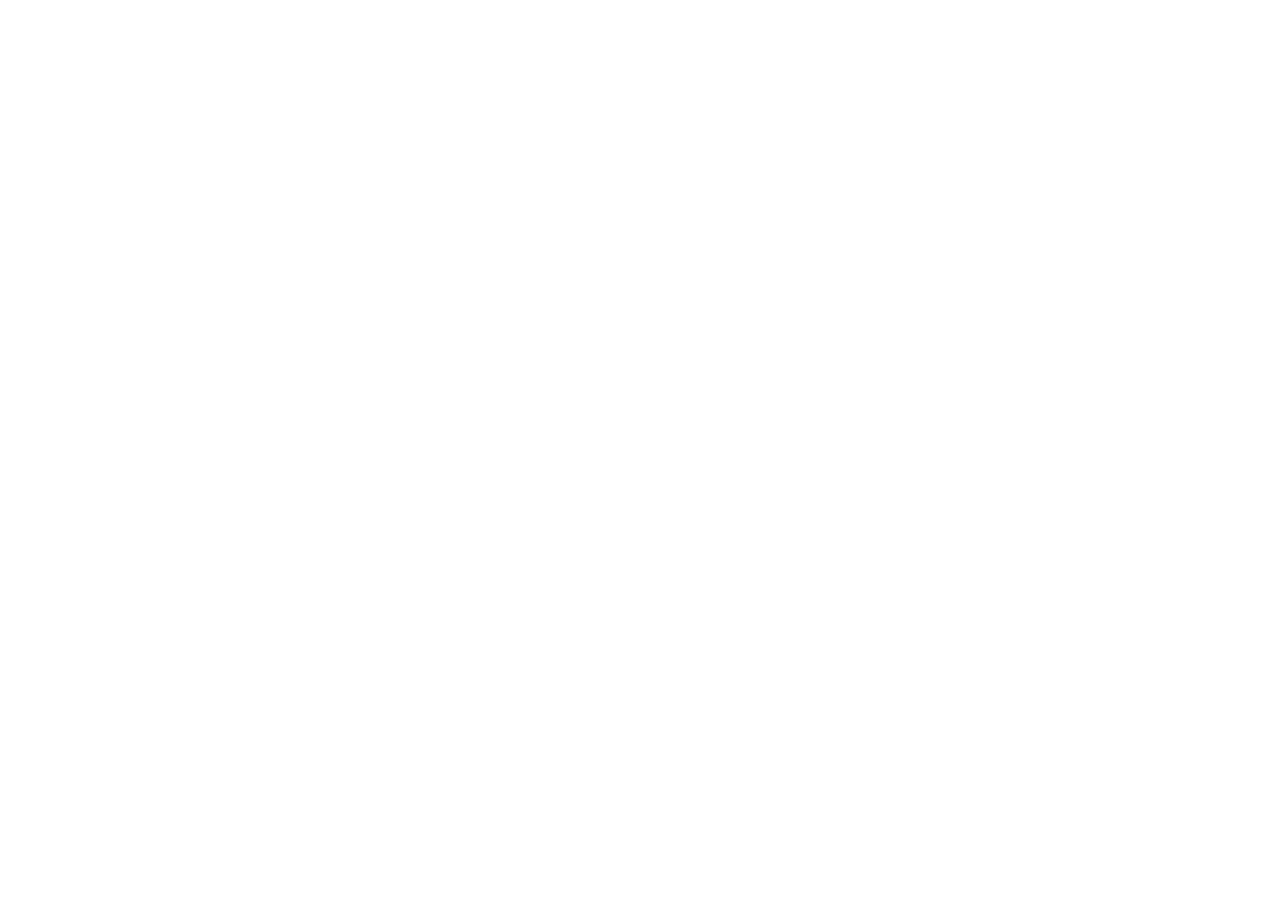
==== index.html @ f8c86032 "Add: Project scaffolding" ====
<!DOCTYPE html>
<html lang="en">
<head>
    <meta charset="UTF-8">
    <meta http-equiv="X-UA-Compatible" content="IE=edge">
    <meta name="viewport" content="width=device-width, initial-scale=1.0">
    <title>Our Team</title>
    <!-- Custom Styles -->
    <link rel="stylesheet" href="css/style.css">
    <!-- Bootstrap -->
    <link href="https://cdn.jsdelivr.net/npm/bootstrap@5.3.0-alpha1/dist/css/bootstrap.min.css" rel="stylesheet" integrity="sha384-GLhlTQ8iRABdZLl6O3oVMWSktQOp6b7In1Zl3/Jr59b6EGGoI1aFkw7cmDA6j6gD" crossorigin="anonymous">
</head>
<body>
    
    <script src="js/script.js"></script>
</body>
</html>
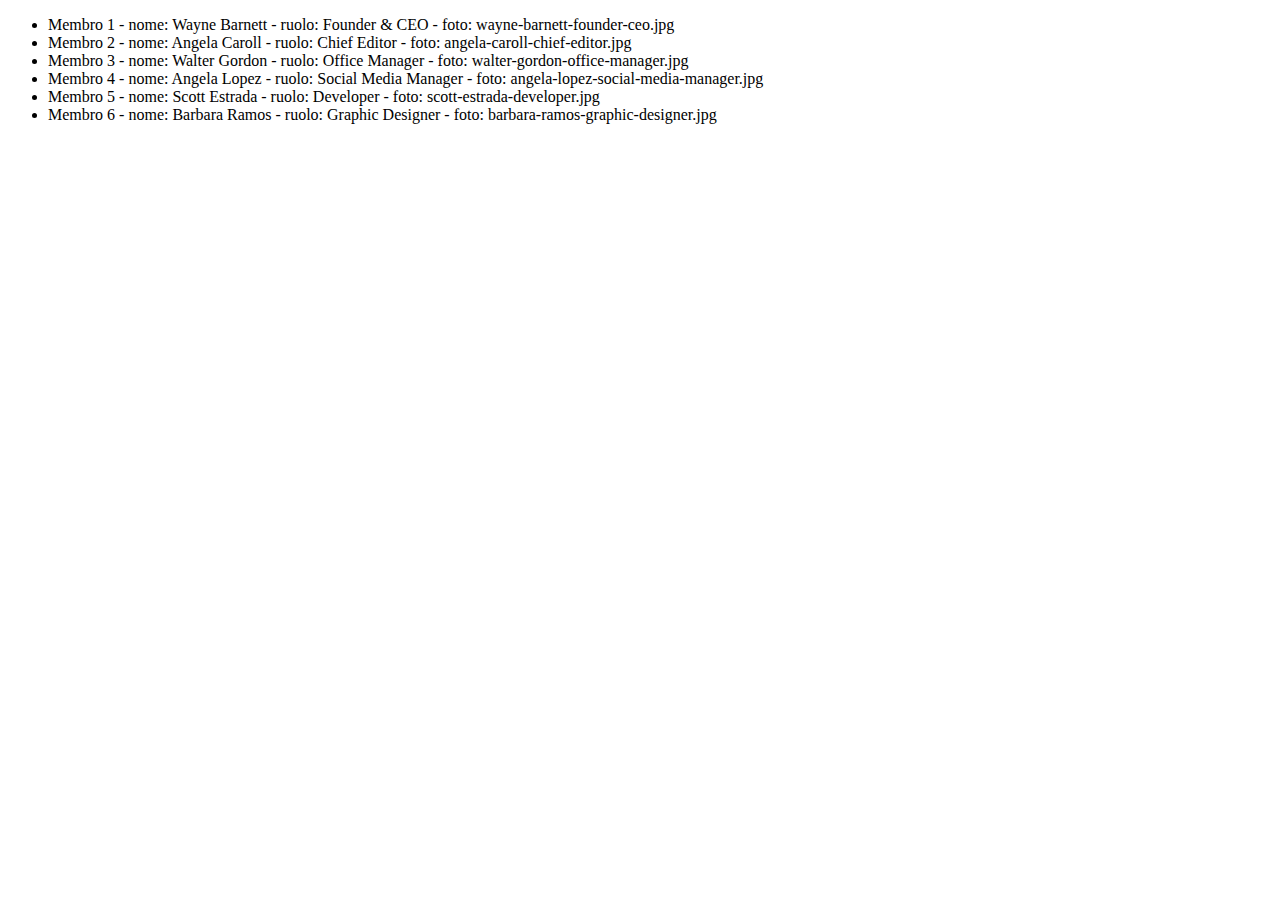
==== commit 0f2cacfe: "Add: print members infos on console and on DOM" ====
--- a/index.html
+++ b/index.html
@@ -11,7 +11,9 @@
     <link href="https://cdn.jsdelivr.net/npm/bootstrap@5.3.0-alpha1/dist/css/bootstrap.min.css" rel="stylesheet" integrity="sha384-GLhlTQ8iRABdZLl6O3oVMWSktQOp6b7In1Zl3/Jr59b6EGGoI1aFkw7cmDA6j6gD" crossorigin="anonymous">
 </head>
 <body>
-    
+    <ul class="team">
+
+    </ul>
     <script src="js/script.js"></script>
 </body>
 </html>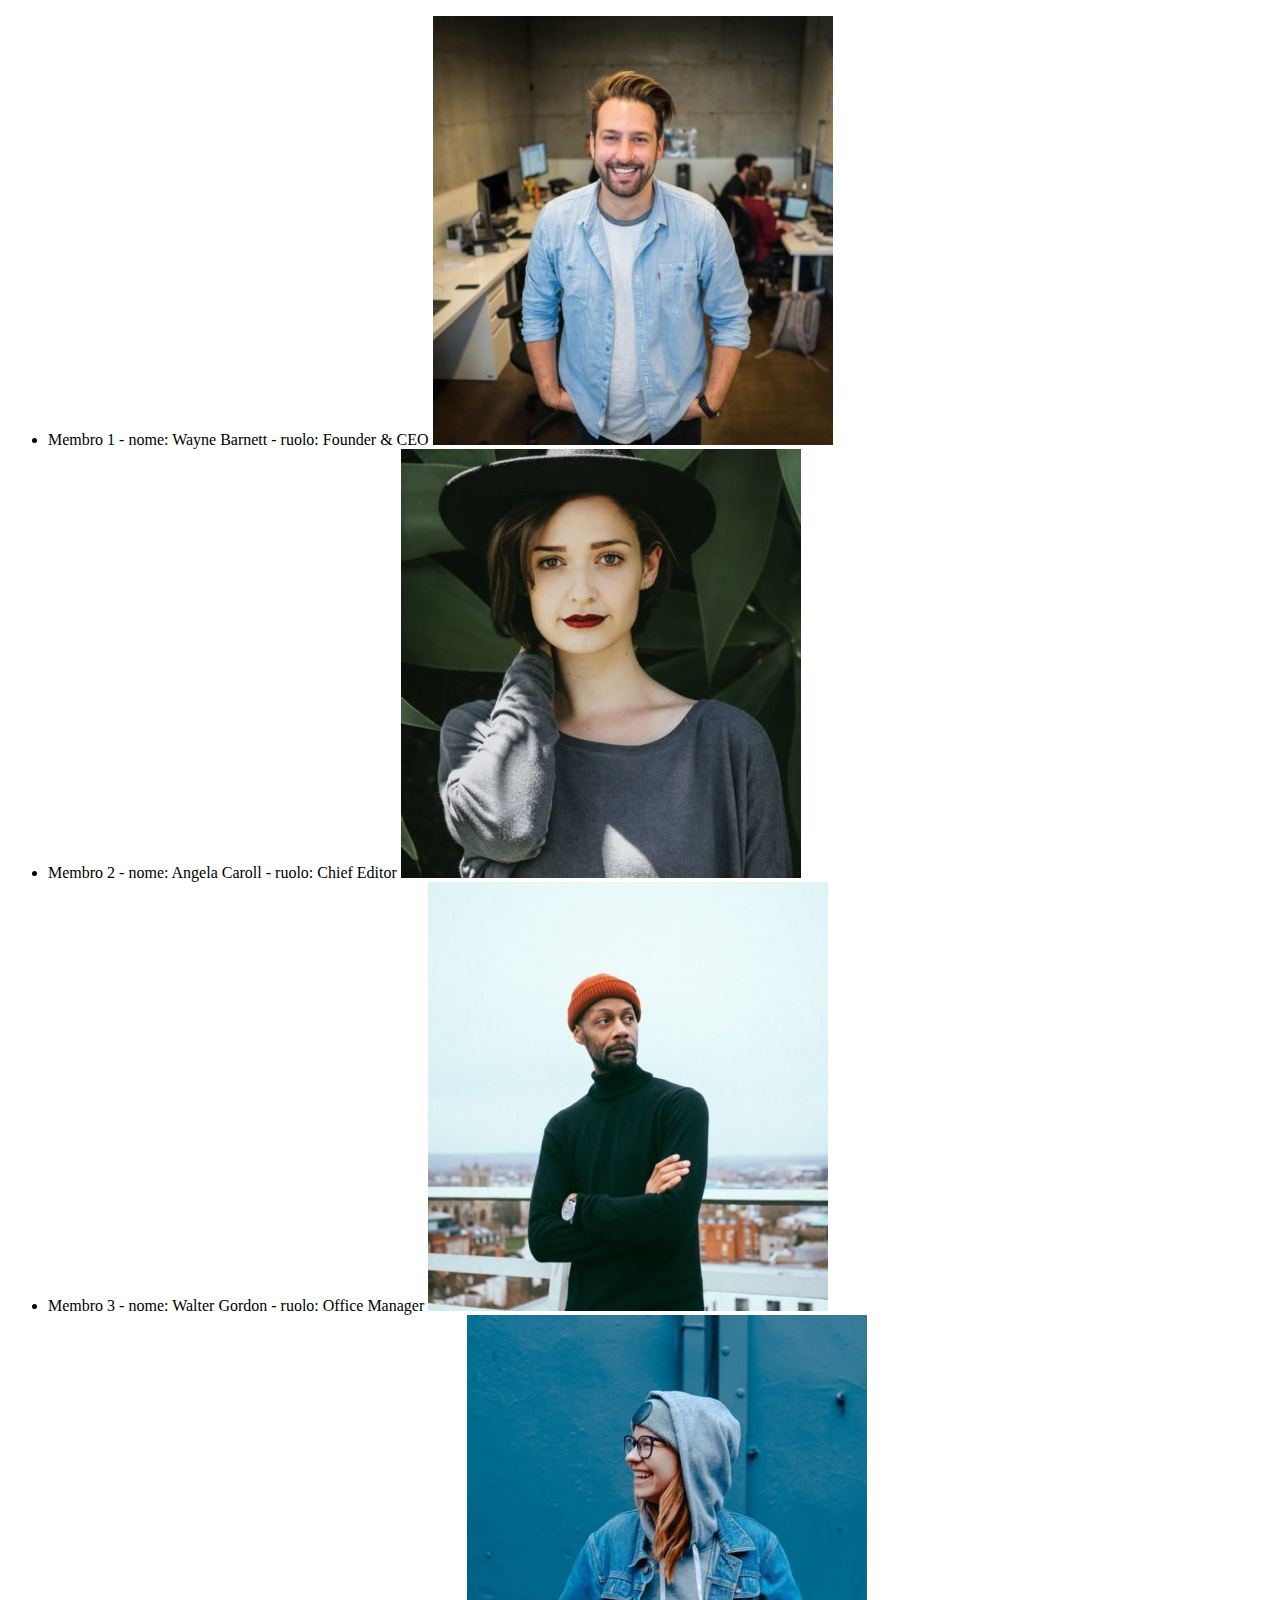
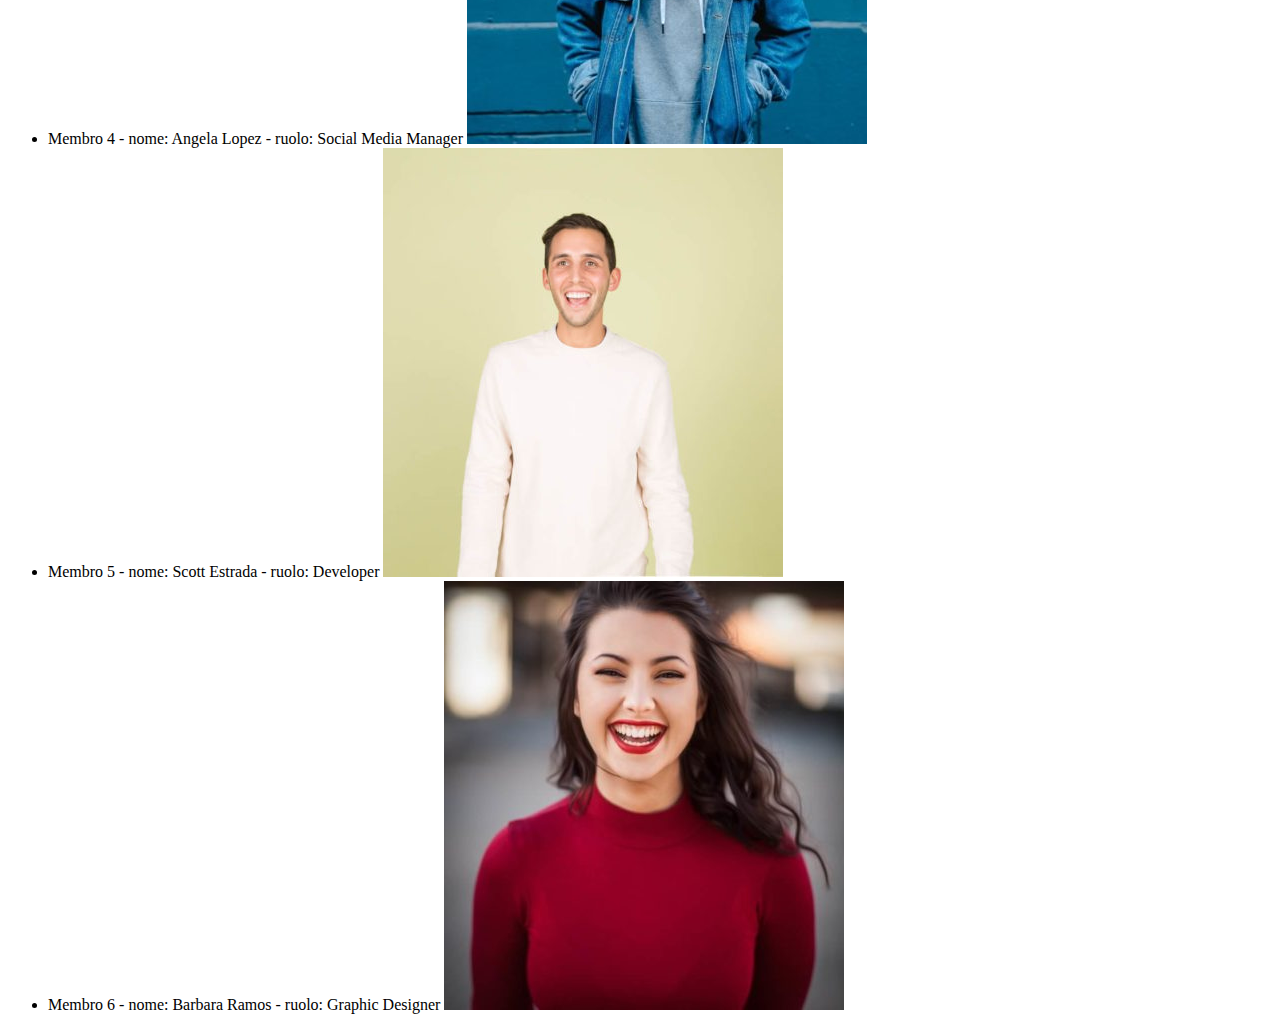
==== commit 7926ab23: "Add:'photo' string is now an image" ====
--- a/index.html
+++ b/index.html
@@ -12,7 +12,7 @@
 </head>
 <body>
     <ul class="team">
-
+        
     </ul>
     <script src="js/script.js"></script>
 </body>
